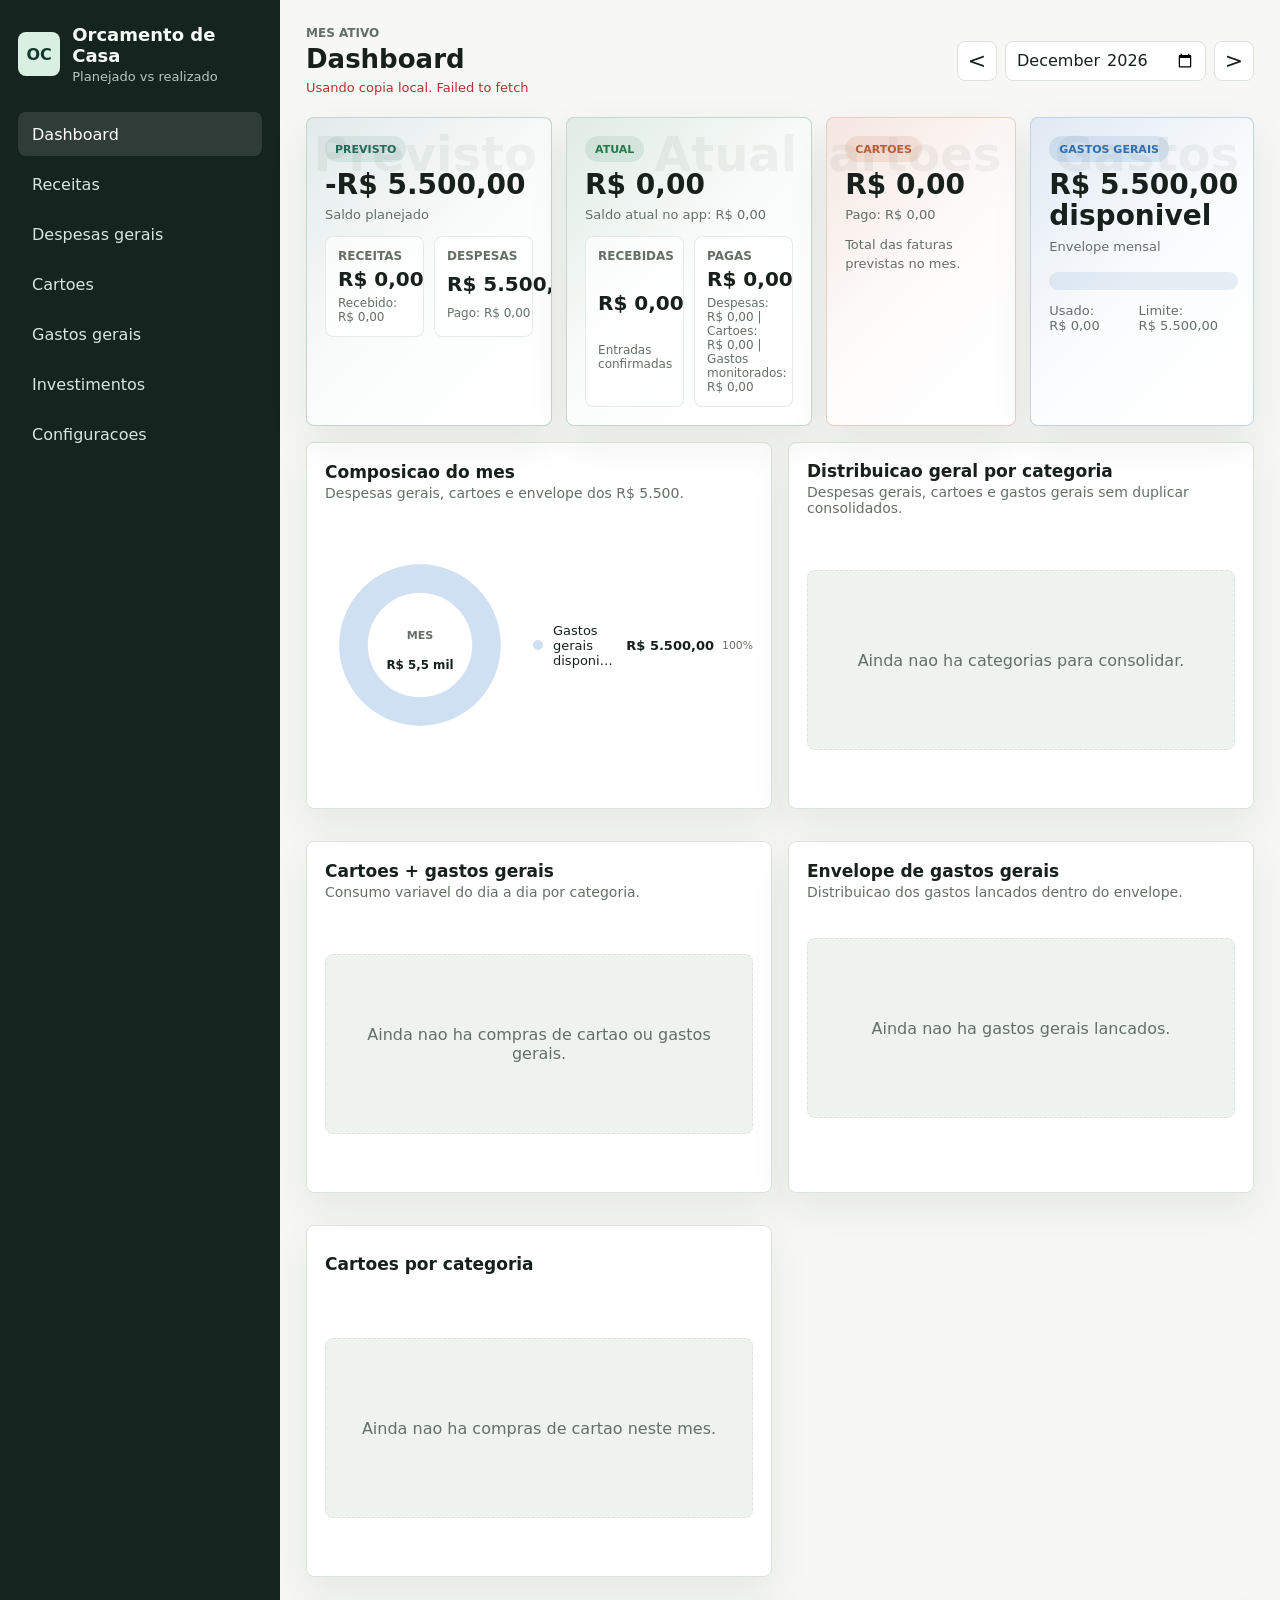
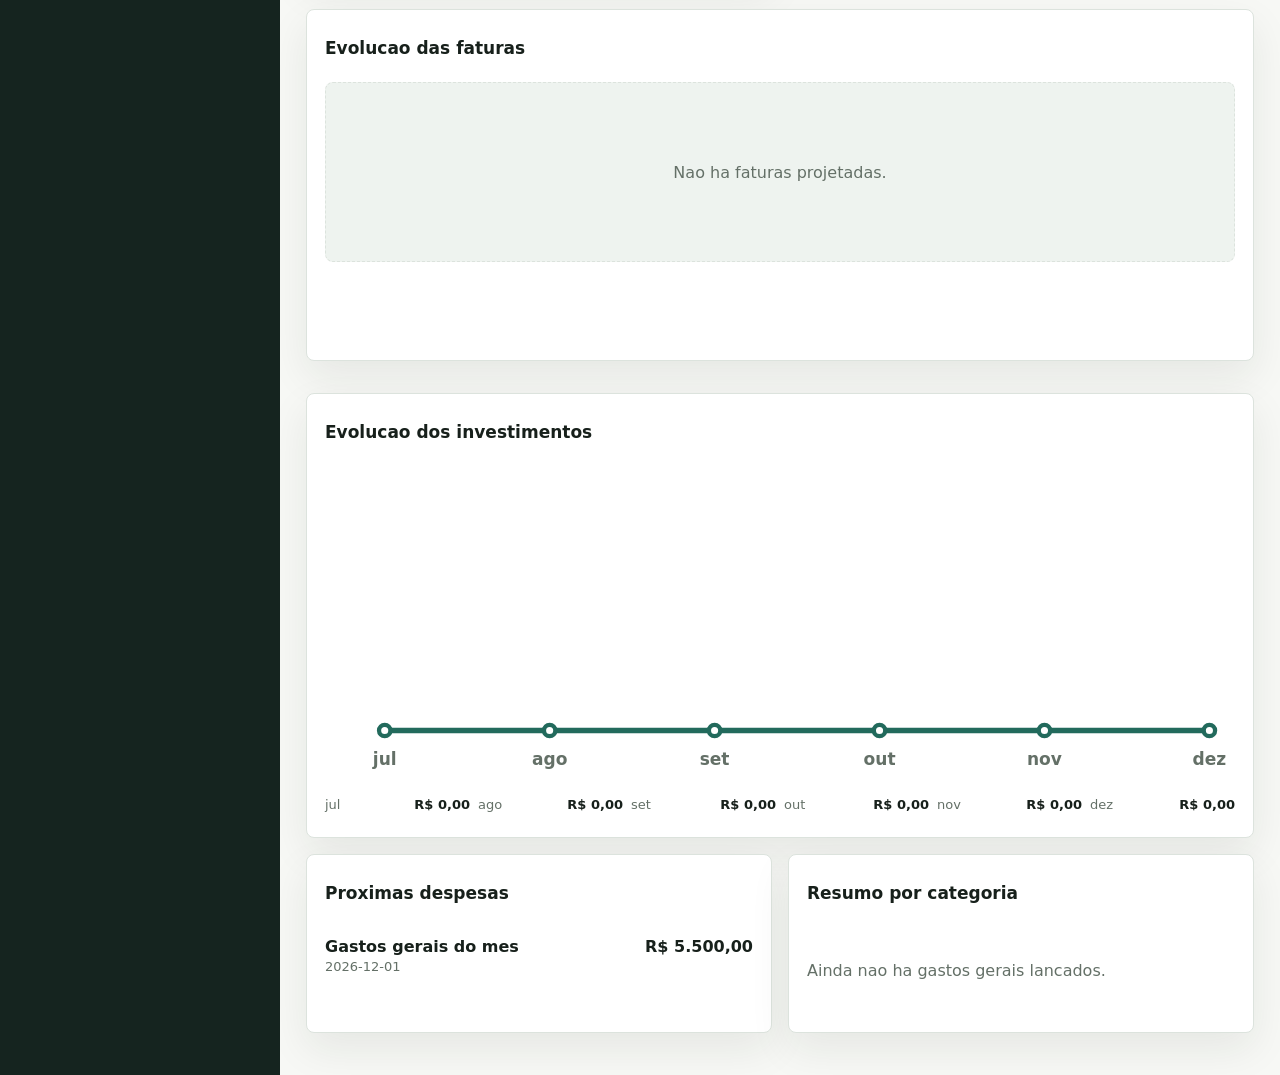
==== index.html @ d738f625 "Atualizar cache do dashboard com drilldown" ====
<!doctype html>
<html lang="pt-BR">
  <head>
    <meta charset="utf-8" />
    <meta name="viewport" content="width=device-width, initial-scale=1" />
    <title>Orcamento de Casa</title>
    <link rel="stylesheet" href="styles.css" />
  </head>
  <body>
    <aside class="sidebar">
      <div class="brand">
        <div class="brand-mark">OC</div>
        <div>
          <h1>Orcamento de Casa</h1>
          <p>Planejado vs realizado</p>
        </div>
      </div>

      <nav class="nav" aria-label="Navegacao principal">
        <button class="nav-item active" data-view="dashboard">Dashboard</button>
        <button class="nav-item" data-view="receitas">Receitas</button>
        <button class="nav-item" data-view="despesas">Despesas gerais</button>
        <button class="nav-item" data-view="cartoes">Cartoes</button>
        <button class="nav-item" data-view="gastos">Gastos gerais</button>
        <button class="nav-item" data-view="investimentos">Investimentos</button>
        <button class="nav-item" data-view="config">Configuracoes</button>
      </nav>
    </aside>

    <main class="app-shell">
      <header class="topbar">
        <div>
          <p class="eyebrow">Mes ativo</p>
          <h2 id="pageTitle">Dashboard</h2>
          <p class="sync-status" id="syncStatus">Sincronizando com Google Sheets</p>
        </div>
        <div class="month-picker">
          <button class="icon-button" id="prevMonth" aria-label="Mes anterior">&lt;</button>
          <input id="monthInput" type="month" />
          <button class="icon-button" id="nextMonth" aria-label="Proximo mes">&gt;</button>
        </div>
      </header>

      <section class="view active" id="dashboardView" aria-labelledby="pageTitle">
        <section class="dashboard-overview">
          <article class="overview-group planned" data-label="Previsto">
            <div class="overview-heading">
              <span class="overview-pill">Previsto</span>
              <strong id="metricSaldoPrevisto">R$ 0,00</strong>
              <small>Saldo planejado</small>
            </div>
            <div class="mini-metrics">
              <div class="mini-metric">
                <span>Receitas</span>
                <strong id="metricReceitasPrevistas">R$ 0,00</strong>
                <small id="metricReceitasRecebidas">Recebido: R$ 0,00</small>
              </div>
              <div class="mini-metric">
                <span>Despesas</span>
                <strong id="metricDespesasPrevistas">R$ 0,00</strong>
                <small id="metricDespesasPagas">Pago: R$ 0,00</small>
              </div>
            </div>
          </article>

          <article class="overview-group current" data-label="Atual">
            <div class="overview-heading">
              <span class="overview-pill">Atual</span>
              <strong id="metricSaldoAtualApp">R$ 0,00</strong>
              <small id="metricSaldoReal">Saldo atual no app</small>
            </div>
            <div class="mini-metrics">
              <div class="mini-metric">
                <span>Recebidas</span>
                <strong id="metricReceitasAtuais">R$ 0,00</strong>
                <small>Entradas confirmadas</small>
              </div>
              <div class="mini-metric">
                <span>Pagas</span>
                <strong id="metricDespesasAtuais">R$ 0,00</strong>
                <small id="metricDespesasAtuaisDetalhe">Pagas: R$ 0,00</small>
              </div>
            </div>
          </article>

          <article class="overview-group cards" data-label="Cartoes">
            <div class="overview-heading">
              <span class="overview-pill">Cartoes</span>
              <strong id="metricCartoesPrevistos">R$ 0,00</strong>
              <small id="metricCartoesPagos">Pago: R$ 0,00</small>
            </div>
            <p class="overview-note">Total das faturas previstas no mes.</p>
          </article>

          <article class="overview-group spending" data-label="Gastos">
            <div class="overview-heading">
              <span class="overview-pill">Gastos gerais</span>
              <strong id="gastosDisponivel">R$ 0,00 disponivel</strong>
              <small>Envelope mensal</small>
            </div>
            <div class="thermometer">
              <div class="progress-track">
                <div class="progress-fill" id="gastosProgress"></div>
              </div>
              <div class="progress-labels">
                <span id="gastosUsado">Usado: R$ 0,00</span>
                <span id="gastosLimite">Limite: R$ 5.500,00</span>
              </div>
            </div>
          </article>
        </section>

        <section class="dashboard-visual-grid">
          <article class="panel">
            <div class="panel-heading">
              <div>
                <h3>Composicao do mes</h3>
                <p>Despesas gerais, cartoes e envelope dos R$ 5.500.</p>
              </div>
            </div>
            <div class="chart-layout" id="monthlyCompositionChart"></div>
          </article>

          <article class="panel">
            <div class="panel-heading">
              <div>
                <h3>Distribuicao geral por categoria</h3>
                <p>Despesas gerais, cartoes e gastos gerais sem duplicar consolidados.</p>
              </div>
            </div>
            <div class="chart-layout" id="allCategoriesChart"></div>
          </article>

          <article class="panel">
            <div class="panel-heading">
              <div>
                <h3>Cartoes + gastos gerais</h3>
                <p>Consumo variavel do dia a dia por categoria.</p>
              </div>
            </div>
            <div class="chart-layout" id="cardAndGeneralSpendingChart"></div>
          </article>

          <article class="panel">
            <div class="panel-heading">
              <div>
                <h3>Envelope de gastos gerais</h3>
                <p>Distribuicao dos gastos lancados dentro do envelope.</p>
              </div>
            </div>
            <div class="chart-layout compact-chart" id="generalSpendingChart"></div>
          </article>

          <article class="panel">
            <div class="panel-heading">
              <h3>Cartoes por categoria</h3>
            </div>
            <div class="chart-layout" id="cardCategoriesChart"></div>
          </article>

          <article class="panel full-span">
            <div class="panel-heading">
              <h3>Evolucao das faturas</h3>
            </div>
            <div class="wide-chart" id="cardEvolutionChart"></div>
          </article>

          <article class="panel full-span">
            <div class="panel-heading">
              <h3>Evolucao dos investimentos</h3>
            </div>
            <div class="wide-chart" id="investmentEvolutionChart"></div>
          </article>
        </section>

        <section class="dashboard-columns">
          <article class="panel">
            <div class="panel-heading">
              <h3>Proximas despesas</h3>
            </div>
            <div class="list" id="upcomingList"></div>
          </article>
          <article class="panel">
            <div class="panel-heading">
              <h3>Resumo por categoria</h3>
            </div>
            <div class="list" id="categoryList"></div>
          </article>
        </section>
      </section>

      <section class="view" id="receitasView">
        <div class="panel">
          <div class="panel-heading">
            <h3>Receitas do mes</h3>
            <button class="primary-button" data-open-form="receita">Adicionar receita</button>
          </div>
          <div class="table-wrap">
            <table>
              <thead>
                <tr>
                  <th>Descricao</th>
                  <th>Previsto</th>
                  <th>Recebido</th>
                  <th>Data</th>
                  <th>Status</th>
                  <th>Recorrencia</th>
                  <th></th>
                </tr>
              </thead>
              <tbody id="receitasTable"></tbody>
            </table>
          </div>
        </div>
      </section>

      <section class="view" id="despesasView">
        <div class="panel">
          <div class="panel-heading">
            <h3>Despesas gerais</h3>
            <button class="primary-button" data-open-form="despesa">Adicionar despesa</button>
          </div>
          <div class="table-wrap">
            <table>
              <thead>
                <tr>
                  <th>Descricao</th>
                  <th>Categoria</th>
                  <th>Previsto</th>
                  <th>Pago</th>
                  <th>Vencimento</th>
                  <th>Status</th>
                  <th>Recorrencia</th>
                  <th></th>
                </tr>
              </thead>
              <tbody id="despesasTable"></tbody>
            </table>
          </div>
        </div>
      </section>

      <section class="view" id="cartoesView">
        <div class="section-grid">
          <article class="panel">
            <div class="panel-heading">
              <h3>Cartoes e fatura do mes</h3>
              <button class="primary-button" data-open-form="cartao">Adicionar cartao</button>
            </div>
            <div class="table-wrap compact">
              <table>
                <thead>
                  <tr>
                    <th>Cartao</th>
                    <th>Fechamento</th>
                    <th>Vencimento</th>
                    <th>Previsto</th>
                    <th>Pago</th>
                    <th>Status</th>
                    <th></th>
                  </tr>
                </thead>
                <tbody id="faturasTable"></tbody>
              </table>
            </div>
          </article>

          <article class="panel">
            <div class="panel-heading">
              <h3>Compras e parcelas</h3>
              <button class="primary-button" data-open-form="compra">Adicionar compra</button>
            </div>
            <div class="table-wrap compact">
              <table>
                <thead>
                  <tr>
                    <th>Descricao</th>
                    <th>Valor no mes</th>
                    <th>Parcela</th>
                    <th>Total compra</th>
                    <th>1a fatura</th>
                    <th></th>
                  </tr>
                </thead>
                <tbody id="comprasTable"></tbody>
              </table>
            </div>
          </article>

          <article class="panel full-span">
            <div class="panel-heading">
              <h3>Proximas faturas do cartao</h3>
            </div>
            <div class="table-wrap">
              <table>
                <thead>
                  <tr>
                    <th>Mes</th>
                    <th>Fechamento</th>
                    <th>Vencimento</th>
                    <th>Previsto</th>
                    <th>Itens</th>
                  </tr>
                </thead>
                <tbody id="faturasFuturasTable"></tbody>
              </table>
            </div>
          </article>
        </div>
      </section>

      <section class="view" id="gastosView">
        <div class="quick-layout">
          <form class="panel quick-form" id="gastoRapidoForm">
            <div class="panel-heading">
              <h3>Lancamento rapido</h3>
            </div>
            <label>
              Data
              <input type="date" name="data" required />
            </label>
            <label>
              Descricao
              <input type="text" name="descricao" placeholder="Opcional: se vazio, usa a categoria" />
            </label>
            <label>
              Categoria
              <select name="categoria" required></select>
            </label>
            <label>
              Valor
              <input type="number" name="valor" min="0" step="0.01" required />
            </label>
            <label>
              Forma de pagamento
              <select name="formaPagamento">
                <option>Pix</option>
                <option>Debito</option>
                <option>Credito</option>
                <option>Dinheiro</option>
              </select>
            </label>
            <button class="primary-button" type="submit">Registrar gasto</button>
          </form>

          <article class="panel">
            <div class="panel-heading">
              <h3>Gastos do mes</h3>
              <button class="secondary-button" data-open-form="gasto">Adicionar completo</button>
            </div>
            <div class="table-wrap">
              <table>
                <thead>
                  <tr>
                    <th>Data</th>
                    <th>Descricao</th>
                    <th>Categoria</th>
                    <th>Valor</th>
                    <th>Forma</th>
                    <th></th>
                  </tr>
                </thead>
                <tbody id="gastosTable"></tbody>
              </table>
            </div>
          </article>
        </div>
      </section>

      <section class="view" id="investimentosView">
        <div class="summary-grid compact-summary">
          <article class="metric accent">
            <span>Saldo poupado</span>
            <strong id="investimentoSaldo">R$ 0,00</strong>
            <small>Total acumulado em investimentos</small>
          </article>
          <article class="metric">
            <span>Entradas no mes</span>
            <strong id="investimentoEntradas">R$ 0,00</strong>
            <small>Aportes e devolucoes</small>
          </article>
          <article class="metric">
            <span>Saidas no mes</span>
            <strong id="investimentoSaidas">R$ 0,00</strong>
            <small>Retiradas temporarias</small>
          </article>
          <article class="metric">
            <span>Movimento do mes</span>
            <strong id="investimentoMovimentoMes">R$ 0,00</strong>
            <small>Entradas menos saidas</small>
          </article>
        </div>

        <div class="panel">
          <div class="panel-heading">
            <h3>Movimentacoes</h3>
            <button class="primary-button" data-open-form="investimento">Adicionar movimento</button>
          </div>
          <div class="table-wrap">
            <table>
              <thead>
                <tr>
                  <th>Data</th>
                  <th>Descricao</th>
                  <th>Tipo</th>
                  <th>Valor</th>
                  <th>Conta</th>
                  <th>Origem/destino</th>
                  <th></th>
                </tr>
              </thead>
              <tbody id="investimentosTable"></tbody>
            </table>
          </div>
        </div>
      </section>

      <section class="view" id="configView">
        <div class="section-grid">
          <form class="panel" id="configForm">
            <div class="panel-heading">
              <h3>Configuracoes do mes</h3>
            </div>
            <label>
              Limite dos gastos gerais
              <input type="number" name="limiteGastosGerais" min="0" step="0.01" />
            </label>
            <label>
              ID da planilha Google
              <input type="text" name="googleSheetId" placeholder="Sera usado na integracao" />
            </label>
            <label>
              URL do Apps Script
              <input type="url" name="appsScriptUrl" placeholder="Endpoint futuro do web app" />
            </label>
            <button class="primary-button" type="submit">Salvar configuracoes</button>
          </form>

          <article class="panel">
            <div class="panel-heading">
              <h3>Estrutura Google Sheets</h3>
            </div>
            <div class="sheet-schema">
              <p><strong>Abas previstas:</strong> configuracoes, meses, receitas, despesas, cartoes, faturas_cartao, compras_cartao, gastos_gerais, investimentos, categorias.</p>
              <p>A planilha Google e o banco principal. O navegador mantem uma copia local para continuar mostrando os dados se a conexao falhar.</p>
            </div>
          </article>
        </div>
      </section>
    </main>

    <dialog id="entryDialog">
      <form method="dialog" class="dialog-card" id="entryForm">
        <div class="dialog-heading">
          <h3 id="dialogTitle">Novo lancamento</h3>
          <button class="icon-button" value="cancel" aria-label="Fechar">x</button>
        </div>
        <div class="form-grid" id="dialogFields"></div>
        <div class="dialog-actions">
          <button class="secondary-button" value="cancel">Cancelar</button>
          <button class="primary-button" id="saveEntryButton" value="default">Salvar</button>
        </div>
      </form>
    </dialog>

    <dialog id="drilldownDialog">
      <form method="dialog" class="dialog-card drilldown-card">
        <div class="dialog-heading">
          <h3 id="drilldownTitle">Detalhe da categoria</h3>
          <button class="icon-button" value="cancel" aria-label="Fechar">x</button>
        </div>
        <div class="chart-layout drilldown-chart" id="drilldownChart"></div>
        <div class="dialog-actions">
          <button class="secondary-button" value="cancel">Fechar</button>
        </div>
      </form>
    </dialog>

  <script src="app.js?v=20260609-dashboard-drilldown3"></script>
</body>
</html>
---- styles.css ----
:root {
  --bg: #f7f8f5;
  --surface: #ffffff;
  --surface-2: #eef3ef;
  --text: #17201b;
  --muted: #647067;
  --line: #dce3dd;
  --primary: #226a5c;
  --primary-2: #194d44;
  --accent: #bc5d35;
  --danger: #b92f2f;
  --warning: #b98218;
  --ok: #27784d;
  --shadow: 0 16px 40px rgba(23, 32, 27, 0.08);
  font-family: Inter, ui-sans-serif, system-ui, -apple-system, BlinkMacSystemFont, "Segoe UI", sans-serif;
}

* {
  box-sizing: border-box;
}

body {
  min-height: 100vh;
  margin: 0;
  color: var(--text);
  background: var(--bg);
  display: grid;
  grid-template-columns: 280px minmax(0, 1fr);
}

button,
input,
select,
textarea {
  font: inherit;
}

button {
  cursor: pointer;
}

.sidebar {
  min-height: 100vh;
  padding: 24px 18px;
  background: #15241f;
  color: #f6faf7;
  position: sticky;
  top: 0;
}

.brand {
  display: flex;
  align-items: center;
  gap: 12px;
  margin-bottom: 28px;
}

.brand-mark {
  display: grid;
  place-items: center;
  width: 44px;
  height: 44px;
  border-radius: 8px;
  background: #d8efe1;
  color: #15392f;
  font-weight: 800;
}

.brand h1,
.brand p {
  margin: 0;
}

.brand h1 {
  font-size: 18px;
}

.brand p {
  color: #b7c7bf;
  font-size: 13px;
  margin-top: 3px;
}

.nav {
  display: grid;
  gap: 6px;
}

.nav-item {
  width: 100%;
  min-height: 44px;
  border: 0;
  border-radius: 8px;
  padding: 0 14px;
  text-align: left;
  color: #d9e5df;
  background: transparent;
}

.nav-item:hover,
.nav-item.active {
  color: #ffffff;
  background: rgba(255, 255, 255, 0.11);
}

.app-shell {
  min-width: 0;
  padding: 26px;
}

.topbar {
  display: flex;
  align-items: center;
  justify-content: space-between;
  gap: 18px;
  margin-bottom: 22px;
}

.eyebrow {
  margin: 0 0 4px;
  text-transform: uppercase;
  letter-spacing: 0;
  color: var(--muted);
  font-size: 12px;
  font-weight: 700;
}

.topbar h2 {
  margin: 0;
  font-size: 26px;
}

.sync-status {
  margin: 6px 0 0;
  color: var(--muted);
  font-size: 13px;
}

.sync-status.ok {
  color: var(--ok);
}

.sync-status.error {
  color: var(--danger);
}

.month-picker {
  display: flex;
  align-items: center;
  gap: 8px;
}

.month-picker input {
  min-height: 40px;
  border: 1px solid var(--line);
  border-radius: 8px;
  padding: 0 10px;
  background: var(--surface);
}

.icon-button {
  display: inline-grid;
  place-items: center;
  min-width: 40px;
  height: 40px;
  border: 1px solid var(--line);
  border-radius: 8px;
  color: var(--text);
  background: var(--surface);
  font-size: 22px;
}

.view {
  display: none;
}

.view.active {
  display: block;
}

.summary-grid {
  display: grid;
  grid-template-columns: repeat(4, minmax(0, 1fr));
  gap: 14px;
  margin-bottom: 16px;
}

.dashboard-kpis {
  grid-template-columns: repeat(auto-fit, minmax(210px, 1fr));
}

.dashboard-overview {
  display: grid;
  grid-template-columns: 1.1fr 1.1fr 0.85fr 1fr;
  gap: 14px;
  margin-bottom: 16px;
}

.overview-group {
  position: relative;
  overflow: hidden;
  display: grid;
  align-content: start;
  gap: 14px;
  min-height: 190px;
  padding: 18px;
  border: 1px solid rgba(220, 227, 221, 0.9);
  border-radius: 8px;
  background: var(--surface);
  box-shadow: var(--shadow);
}

.overview-group::before {
  content: "";
  position: absolute;
  inset: 0;
  pointer-events: none;
  opacity: 0.95;
}

.overview-group::after {
  content: attr(data-label);
  position: absolute;
  right: 14px;
  top: 12px;
  color: rgba(23, 32, 27, 0.05);
  font-size: 48px;
  font-weight: 900;
  line-height: 1;
  pointer-events: none;
}

.overview-group > * {
  position: relative;
  z-index: 1;
}

.overview-group.planned {
  --group-color: #226a5c;
  --group-soft: rgba(34, 106, 92, 0.1);
  border-color: rgba(34, 106, 92, 0.28);
}

.overview-group.planned::before {
  background: linear-gradient(135deg, rgba(34, 106, 92, 0.14), rgba(34, 106, 92, 0.02) 52%, transparent);
}

.overview-group.current {
  --group-color: #27784d;
  --group-soft: rgba(39, 120, 77, 0.11);
  border-color: rgba(39, 120, 77, 0.28);
}

.overview-group.current::before {
  background: linear-gradient(135deg, rgba(39, 120, 77, 0.15), rgba(39, 120, 77, 0.02) 52%, transparent);
}

.overview-group.cards {
  --group-color: #bc5d35;
  --group-soft: rgba(188, 93, 53, 0.12);
  border-color: rgba(188, 93, 53, 0.3);
}

.overview-group.cards::before {
  background: linear-gradient(135deg, rgba(188, 93, 53, 0.16), rgba(188, 93, 53, 0.02) 52%, transparent);
}

.overview-group.spending {
  --group-color: #2f6fb0;
  --group-soft: rgba(47, 111, 176, 0.12);
  border-color: rgba(47, 111, 176, 0.3);
}

.overview-group.spending::before {
  background: linear-gradient(135deg, rgba(47, 111, 176, 0.16), rgba(47, 111, 176, 0.02) 52%, transparent);
}

.overview-heading {
  display: grid;
  gap: 7px;
}

.overview-heading small,
.overview-note {
  color: var(--muted);
}

.overview-pill {
  display: inline-flex;
  align-items: center;
  width: fit-content;
  min-height: 26px;
  border-radius: 999px;
  padding: 0 10px;
  color: var(--group-color);
  background: var(--group-soft);
  font-size: 11px;
  font-weight: 800;
  text-transform: uppercase;
}

.overview-heading strong {
  color: var(--text);
  font-size: 28px;
  line-height: 1.12;
  letter-spacing: 0;
}

.overview-heading small,
.overview-note {
  font-size: 13px;
}

.overview-note {
  margin: 0;
  line-height: 1.45;
}

.mini-metrics {
  display: grid;
  grid-template-columns: repeat(2, minmax(0, 1fr));
  gap: 10px;
}

.mini-metric {
  display: grid;
  gap: 5px;
  min-height: 96px;
  padding: 12px;
  border: 1px solid rgba(220, 227, 221, 0.7);
  border-radius: 8px;
  background: rgba(255, 255, 255, 0.68);
  box-shadow: inset 0 1px 0 rgba(255, 255, 255, 0.9);
}

.mini-metric span,
.mini-metric small {
  color: var(--muted);
}

.mini-metric span {
  font-size: 12px;
  font-weight: 800;
  text-transform: uppercase;
}

.mini-metric strong {
  font-size: 20px;
  line-height: 1.15;
}

.mini-metric small {
  font-size: 12px;
}

.thermometer {
  display: grid;
  gap: 4px;
  margin-top: 4px;
}

.overview-group.spending .progress-track {
  height: 18px;
  background: rgba(47, 111, 176, 0.11);
}

.overview-group.spending .progress-fill {
  background: var(--group-color);
}

.metric,
.panel {
  background: var(--surface);
  border: 1px solid var(--line);
  border-radius: 8px;
  box-shadow: var(--shadow);
}

.metric {
  padding: 18px;
  display: grid;
  gap: 8px;
}

.metric span,
.metric small {
  color: var(--muted);
}

.metric strong {
  font-size: 24px;
}

.metric.accent {
  border-color: rgba(188, 93, 53, 0.35);
}

.panel {
  padding: 18px;
  margin-bottom: 16px;
}

.panel-heading {
  min-height: 40px;
  display: flex;
  align-items: center;
  justify-content: space-between;
  gap: 14px;
  margin-bottom: 14px;
}

.panel-heading h3,
.panel-heading p {
  margin: 0;
}

.panel-heading h3 {
  font-size: 17px;
}

.panel-heading p {
  color: var(--muted);
  font-size: 14px;
  margin-top: 3px;
}

.dashboard-columns,
.section-grid {
  display: grid;
  grid-template-columns: repeat(2, minmax(0, 1fr));
  gap: 16px;
}

.dashboard-visual-grid {
  display: grid;
  grid-template-columns: repeat(2, minmax(0, 1fr));
  gap: 16px;
}

.quick-layout {
  display: grid;
  grid-template-columns: 340px minmax(0, 1fr);
  gap: 16px;
}

.quick-form {
  align-self: start;
}

.full-span {
  grid-column: 1 / -1;
}

label {
  display: grid;
  gap: 7px;
  color: var(--muted);
  font-size: 13px;
  font-weight: 700;
  margin-bottom: 12px;
}

input,
select,
textarea {
  width: 100%;
  min-height: 40px;
  border: 1px solid var(--line);
  border-radius: 8px;
  padding: 0 10px;
  color: var(--text);
  background: #ffffff;
}

textarea {
  min-height: 88px;
  padding: 10px;
  resize: vertical;
}

.primary-button,
.secondary-button,
.small-button,
.danger-button {
  min-height: 38px;
  border-radius: 8px;
  border: 1px solid transparent;
  padding: 0 13px;
  font-weight: 700;
  white-space: nowrap;
}

.primary-button {
  color: #ffffff;
  background: var(--primary);
}

.primary-button:hover {
  background: var(--primary-2);
}

.secondary-button,
.small-button {
  color: var(--text);
  background: var(--surface-2);
  border-color: var(--line);
}

.danger-button {
  color: #ffffff;
  background: var(--danger);
}

.small-button,
.danger-button {
  min-height: 32px;
  padding: 0 10px;
  font-size: 13px;
}

.link-button {
  border: 0;
  border-radius: 8px;
  padding: 8px 10px;
  color: var(--primary);
  background: transparent;
  font-weight: 800;
  text-align: left;
}

.link-button:hover,
.link-button.active {
  color: #ffffff;
  background: var(--primary);
}

.table-wrap {
  overflow: auto;
}

.table-wrap.compact {
  max-height: 520px;
}

table {
  width: 100%;
  min-width: 820px;
  border-collapse: collapse;
}

th,
td {
  border-bottom: 1px solid var(--line);
  padding: 11px 10px;
  text-align: left;
  vertical-align: middle;
}

th {
  color: var(--muted);
  font-size: 12px;
  text-transform: uppercase;
  letter-spacing: 0;
}

td {
  font-size: 14px;
}

.row-actions {
  display: flex;
  justify-content: flex-end;
  gap: 6px;
}

.status {
  display: inline-flex;
  align-items: center;
  min-height: 26px;
  border-radius: 999px;
  padding: 0 9px;
  font-size: 12px;
  font-weight: 800;
  background: var(--surface-2);
}

.status.pago,
.status.recebido {
  color: var(--ok);
  background: #e3f3e9;
}

.status.parcial {
  color: var(--warning);
  background: #fff2d7;
}

.status.atrasado {
  color: var(--danger);
  background: #fce4e4;
}

.progress-track {
  width: 100%;
  height: 14px;
  border-radius: 999px;
  overflow: hidden;
  background: var(--surface-2);
}

.progress-fill {
  width: 0%;
  height: 100%;
  border-radius: inherit;
  background: var(--primary);
  transition: width 180ms ease;
}

.progress-fill.warning {
  background: var(--warning);
}

.progress-fill.danger {
  background: var(--danger);
}

.progress-labels {
  display: flex;
  justify-content: space-between;
  gap: 12px;
  margin-top: 9px;
  color: var(--muted);
  font-size: 13px;
}

.chart-layout {
  display: grid;
  align-items: center;
  min-height: 260px;
}

.chart-layout.compact-chart {
  min-height: 220px;
  margin-top: 18px;
}

.wide-chart {
  min-height: 260px;
}

.donut-chart {
  display: grid;
  grid-template-columns: minmax(130px, 190px) minmax(0, 1fr);
  align-items: center;
  gap: 18px;
  width: 100%;
  max-width: 680px;
  margin: 0 auto;
}

.donut-chart svg {
  width: 100%;
  max-width: 190px;
  aspect-ratio: 1;
  justify-self: center;
}

.donut-segment {
  stroke-linecap: butt;
}

.donut-segment.drillable,
.chart-legend-row.drillable {
  cursor: pointer;
}

.donut-segment.drillable {
  pointer-events: stroke;
}

.donut-segment.drillable:hover {
  opacity: 0.82;
}

.chart-legend-row.drillable {
  border-radius: 8px;
  padding: 4px 6px;
  margin: -4px -6px;
}

.chart-legend-row.drillable:hover,
.chart-legend-row.drillable:focus {
  background: var(--surface-2);
  outline: 0;
}

.donut-total-label {
  fill: var(--muted);
  font-size: 7px;
  font-weight: 800;
  text-transform: uppercase;
}

.donut-total-value {
  fill: var(--text);
  font-size: 7.5px;
  font-weight: 800;
}

.chart-legend {
  display: grid;
  gap: 8px;
  min-width: 0;
}

.chart-legend-row {
  display: grid;
  grid-template-columns: 12px minmax(0, 1fr) auto auto;
  align-items: center;
  gap: 8px;
  min-height: 30px;
  color: var(--muted);
  font-size: 13px;
}

.chart-legend-row span:nth-child(2) {
  color: var(--text);
  overflow: hidden;
  text-overflow: ellipsis;
  white-space: normal;
}

.chart-legend-row strong {
  color: var(--text);
  font-size: 13px;
}

.chart-legend-row small {
  color: var(--muted);
}

.legend-dot {
  display: block;
  width: 10px;
  height: 10px;
  border-radius: 999px;
}

.bar-chart {
  display: grid;
  gap: 12px;
}

.bar-row {
  display: grid;
  grid-template-columns: 110px minmax(0, 1fr) 110px;
  align-items: center;
  gap: 12px;
  color: var(--muted);
  font-size: 13px;
}

.bar-row span {
  color: var(--text);
  font-weight: 700;
}

.bar-row strong {
  text-align: right;
  color: var(--text);
}

.bar-track {
  height: 18px;
  overflow: hidden;
  border-radius: 999px;
  background: var(--surface-2);
}

.bar-fill {
  height: 100%;
  border-radius: inherit;
}

.line-chart {
  display: grid;
  gap: 10px;
}

.line-chart svg {
  width: 100%;
  min-height: 220px;
}

.axis-line {
  stroke: var(--line);
  stroke-width: 1;
}

.axis-label {
  fill: var(--muted);
  font-size: 12px;
  font-weight: 700;
}

.line-area {
  fill: rgba(34, 106, 92, 0.13);
}

.line-path {
  fill: none;
  stroke: var(--primary);
  stroke-width: 4;
  stroke-linecap: round;
  stroke-linejoin: round;
}

.line-dot {
  fill: #ffffff;
  stroke: var(--primary);
  stroke-width: 3;
}

.compact-legend {
  grid-template-columns: repeat(auto-fit, minmax(120px, 1fr));
}

.compact-legend .chart-legend-row {
  grid-template-columns: minmax(0, 1fr) auto;
}

.chart-empty {
  display: grid;
  place-items: center;
  min-height: 180px;
  border: 1px dashed var(--line);
  border-radius: 8px;
  color: var(--muted);
  text-align: center;
  padding: 20px;
  background: var(--surface-2);
}

.list {
  display: grid;
  gap: 8px;
}

.list-item {
  display: flex;
  justify-content: space-between;
  gap: 12px;
  padding: 10px 0;
  border-bottom: 1px solid var(--line);
}

.list-item:last-child {
  border-bottom: 0;
}

.list-item span {
  color: var(--muted);
  font-size: 13px;
}

.sheet-schema {
  color: var(--muted);
  line-height: 1.5;
}

dialog {
  width: min(720px, calc(100vw - 28px));
  border: 0;
  border-radius: 8px;
  padding: 0;
  box-shadow: 0 24px 80px rgba(0, 0, 0, 0.22);
}

dialog::backdrop {
  background: rgba(10, 18, 15, 0.5);
}

.dialog-card {
  padding: 18px;
}

.drilldown-card {
  width: min(820px, calc(100vw - 28px));
}

.drilldown-chart {
  min-height: 300px;
}

.dialog-heading,
.dialog-actions {
  display: flex;
  align-items: center;
  justify-content: space-between;
  gap: 12px;
}

.dialog-heading {
  margin-bottom: 14px;
}

.dialog-heading h3 {
  margin: 0;
}

.dialog-actions {
  justify-content: flex-end;
  margin-top: 6px;
}

.form-grid {
  display: grid;
  grid-template-columns: repeat(2, minmax(0, 1fr));
  gap: 4px 14px;
}

.form-note {
  grid-column: 1 / -1;
  padding: 12px;
  border: 1px solid var(--line);
  border-radius: 8px;
  background: var(--surface-2);
  font-size: 13px;
}

.form-note ul {
  margin: 8px 0 0;
  padding-left: 18px;
  color: var(--muted);
}

.empty {
  color: var(--muted);
  padding: 18px 0;
}

@media (max-width: 1000px) {
  body {
    grid-template-columns: 1fr;
  }

  .sidebar {
    min-height: auto;
    position: static;
  }

  .nav {
    grid-template-columns: repeat(3, minmax(0, 1fr));
  }

  .summary-grid,
  .dashboard-columns,
  .section-grid,
  .dashboard-visual-grid,
  .dashboard-overview,
  .quick-layout {
    grid-template-columns: 1fr;
  }

  .donut-chart {
    grid-template-columns: 1fr;
    max-width: 420px;
  }

  .donut-chart svg {
    max-width: 240px;
  }
}

@media (max-width: 640px) {
  .app-shell {
    padding: 18px 12px;
  }

  .topbar,
  .panel-heading {
    align-items: stretch;
    flex-direction: column;
  }

  .month-picker {
    width: 100%;
  }

  .month-picker input {
    flex: 1;
  }

  .nav {
    grid-template-columns: 1fr 1fr;
  }

  .summary-grid,
  .form-grid {
    grid-template-columns: 1fr;
  }

  .overview-heading strong {
    font-size: 24px;
  }

  .mini-metrics {
    grid-template-columns: 1fr;
  }

  .bar-row {
    grid-template-columns: 1fr;
    gap: 6px;
  }

  .bar-row strong {
    text-align: left;
  }

  .chart-legend-row {
    grid-template-columns: 12px minmax(0, 1fr) auto;
  }

  .chart-legend-row small {
    display: none;
  }
}
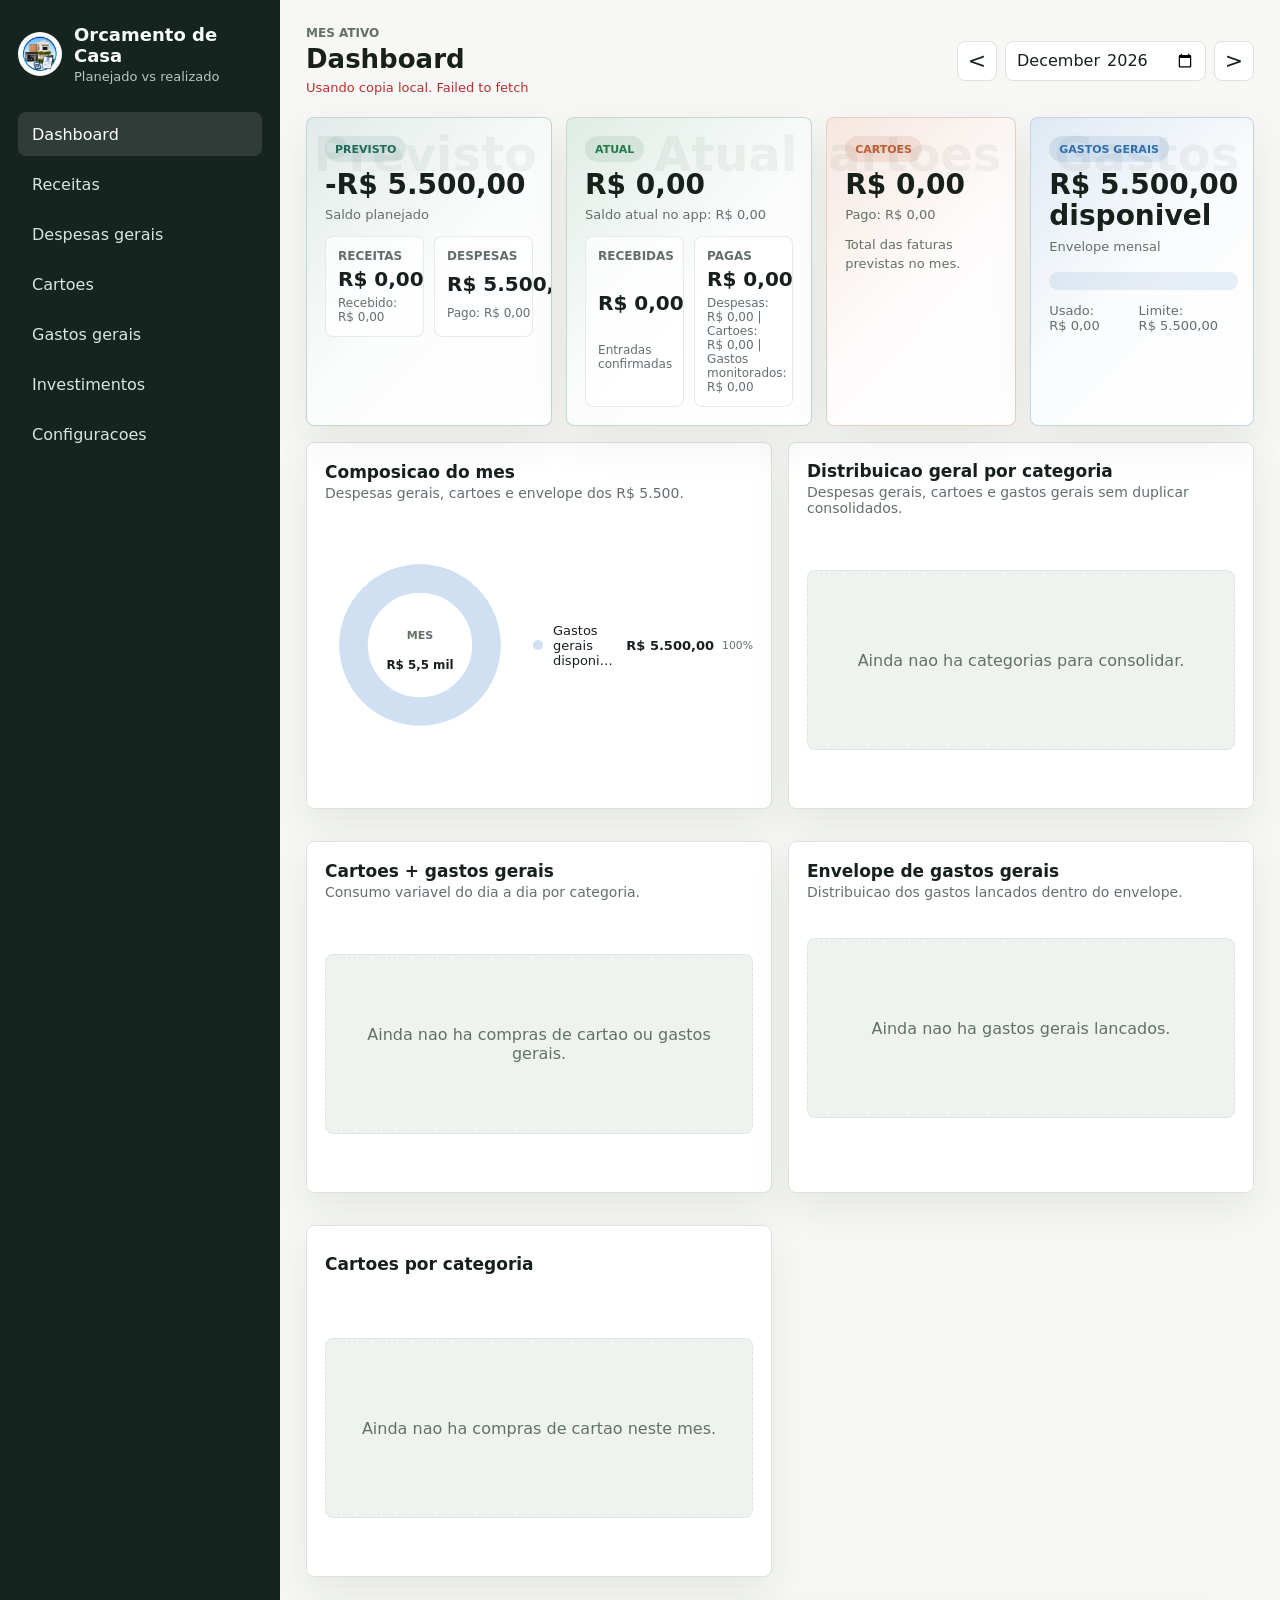
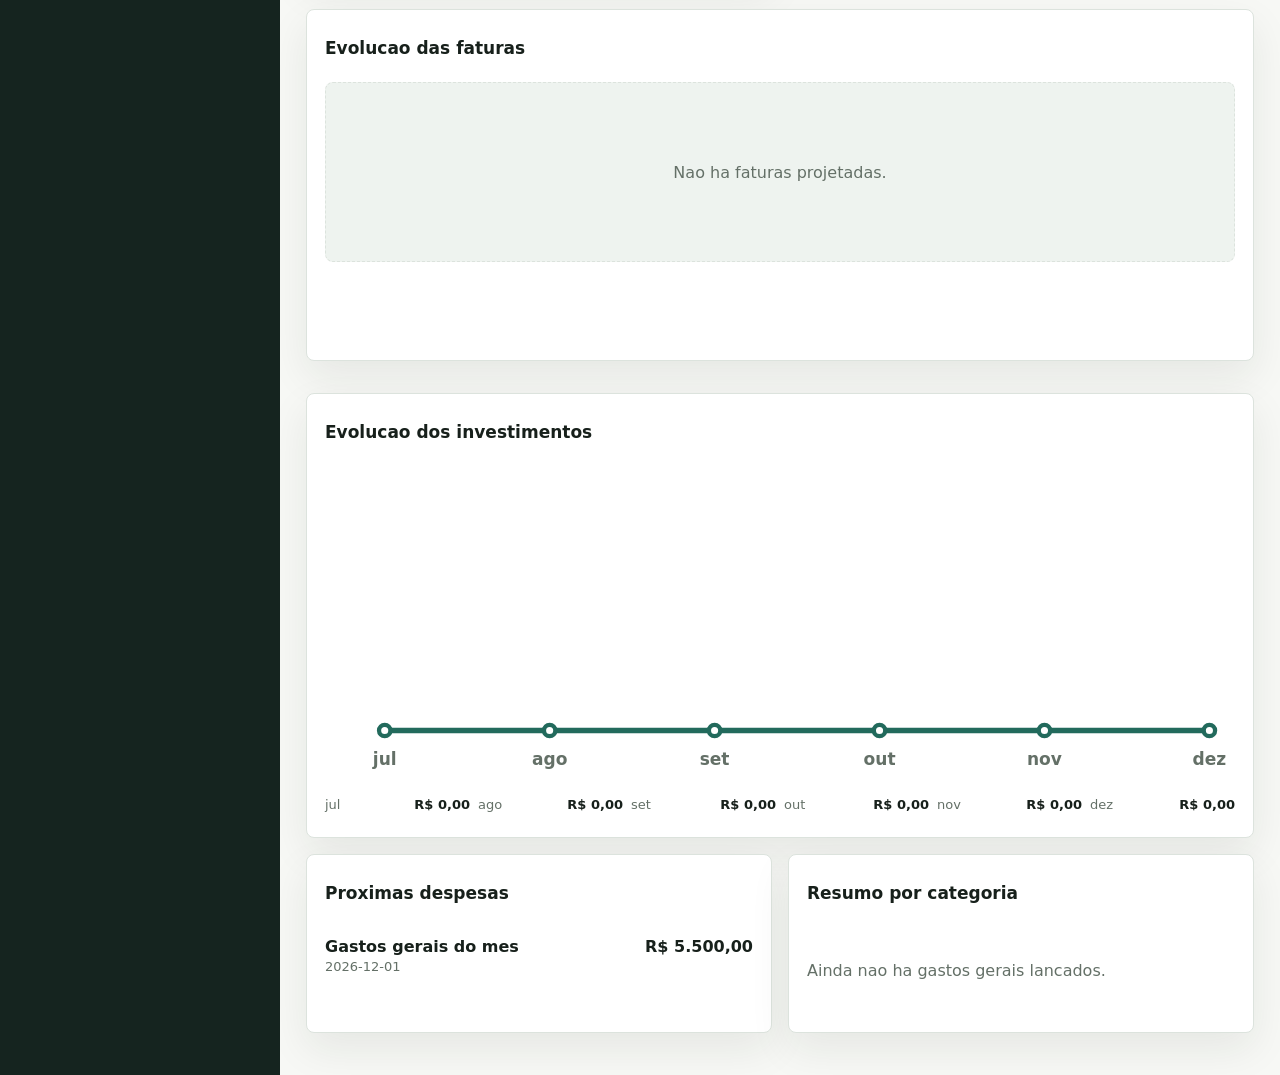
==== commit 1791bde7: "Adicionar logo e favicon do app" ====
--- a/index.html
+++ b/index.html
@@ -4,12 +4,16 @@
     <meta charset="utf-8" />
     <meta name="viewport" content="width=device-width, initial-scale=1" />
     <title>Orcamento de Casa</title>
-    <link rel="stylesheet" href="styles.css" />
+    <link rel="icon" href="assets/favicon.ico" sizes="any" />
+    <link rel="icon" type="image/png" sizes="32x32" href="assets/favicon-32.png" />
+    <link rel="icon" type="image/png" sizes="192x192" href="assets/favicon-192.png" />
+    <link rel="apple-touch-icon" href="assets/apple-touch-icon.png" />
+    <link rel="stylesheet" href="styles.css?v=20260609-logo1" />
   </head>
   <body>
     <aside class="sidebar">
       <div class="brand">
-        <div class="brand-mark">OC</div>
+        <img class="brand-logo" src="assets/logo-casa.png" alt="Orcamento de Casa" />
         <div>
           <h1>Orcamento de Casa</h1>
           <p>Planejado vs realizado</p>
@@ -476,6 +480,6 @@
       </form>
     </dialog>
 
-  <script src="app.js?v=20260609-dashboard-drilldown3"></script>
+  <script src="app.js?v=20260609-readonly1"></script>
 </body>
 </html>
--- a/styles.css
+++ b/styles.css
@@ -55,6 +55,7 @@
   margin-bottom: 28px;
 }
 
+.brand-logo,
 .brand-mark {
   display: grid;
   place-items: center;
@@ -64,6 +65,14 @@
   background: #d8efe1;
   color: #15392f;
   font-weight: 800;
+}
+
+.brand-logo {
+  display: block;
+  object-fit: cover;
+  border-radius: 50%;
+  background: #ffffff;
+  padding: 2px;
 }
 
 .brand h1,
@@ -138,6 +147,71 @@
 
 .sync-status.ok {
   color: var(--ok);
+}
+
+.read-only-badge {
+  display: inline-flex;
+  align-items: center;
+  min-height: 26px;
+  margin-top: 10px;
+  padding: 0 10px;
+  border-radius: 999px;
+  color: var(--primary-2);
+  background: #d8efe1;
+  font-size: 12px;
+  font-weight: 800;
+}
+
+body.read-only-mode [data-open-form],
+body.read-only-mode #gastoRapidoForm,
+body.read-only-mode #configView {
+  display: none !important;
+}
+
+body.locked-mode {
+  display: block;
+  background:
+    radial-gradient(circle at top left, rgba(34, 106, 92, 0.18), transparent 34%),
+    var(--bg);
+}
+
+body.locked-mode .sidebar,
+body.locked-mode .app-shell {
+  display: none;
+}
+
+.access-gate {
+  min-height: 100vh;
+  display: grid;
+  place-items: center;
+  padding: 24px;
+}
+
+.access-card {
+  width: min(420px, 100%);
+  display: grid;
+  gap: 16px;
+  padding: 28px;
+  border: 1px solid var(--line);
+  border-radius: 10px;
+  background: var(--surface);
+  box-shadow: var(--shadow);
+}
+
+.access-card h2,
+.access-card p {
+  margin: 0;
+}
+
+.access-card p,
+.access-card small {
+  color: var(--muted);
+}
+
+.access-card small {
+  min-height: 18px;
+  color: var(--danger);
+  font-weight: 700;
 }
 
 .sync-status.error {
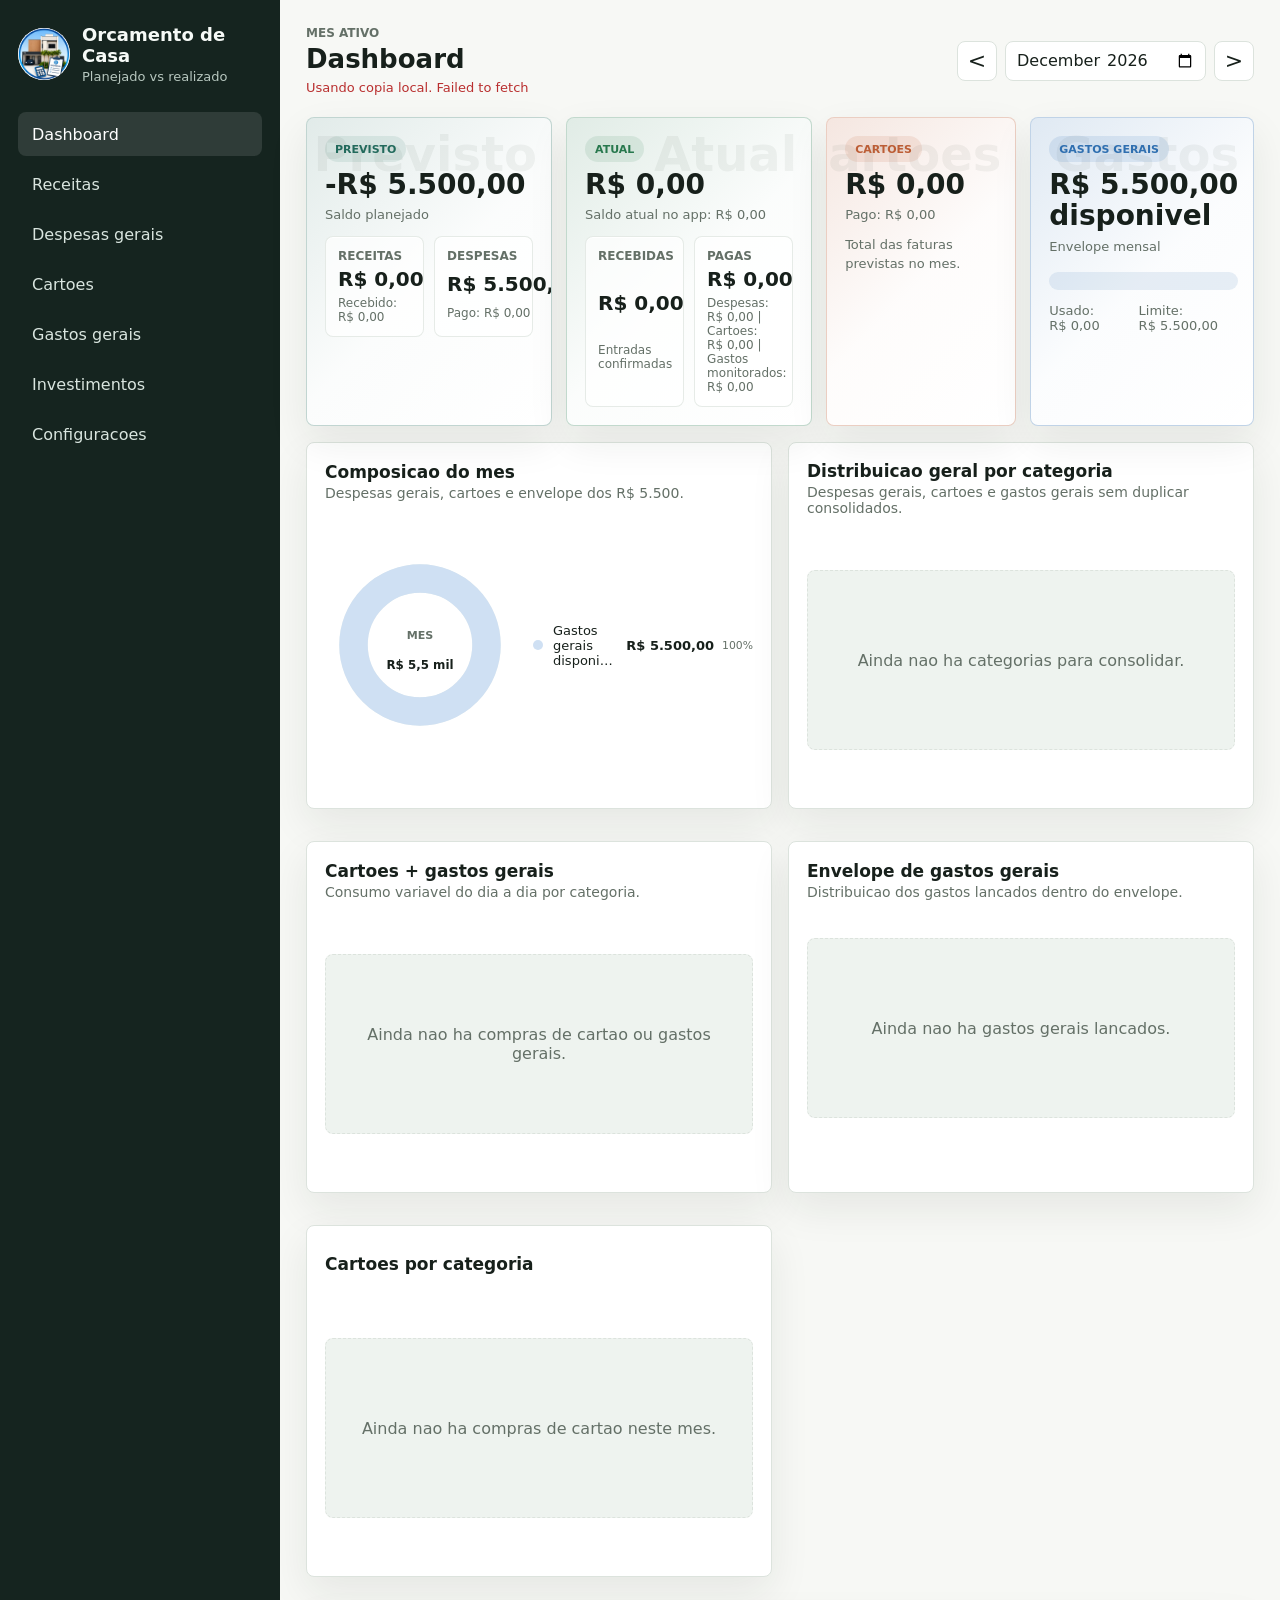
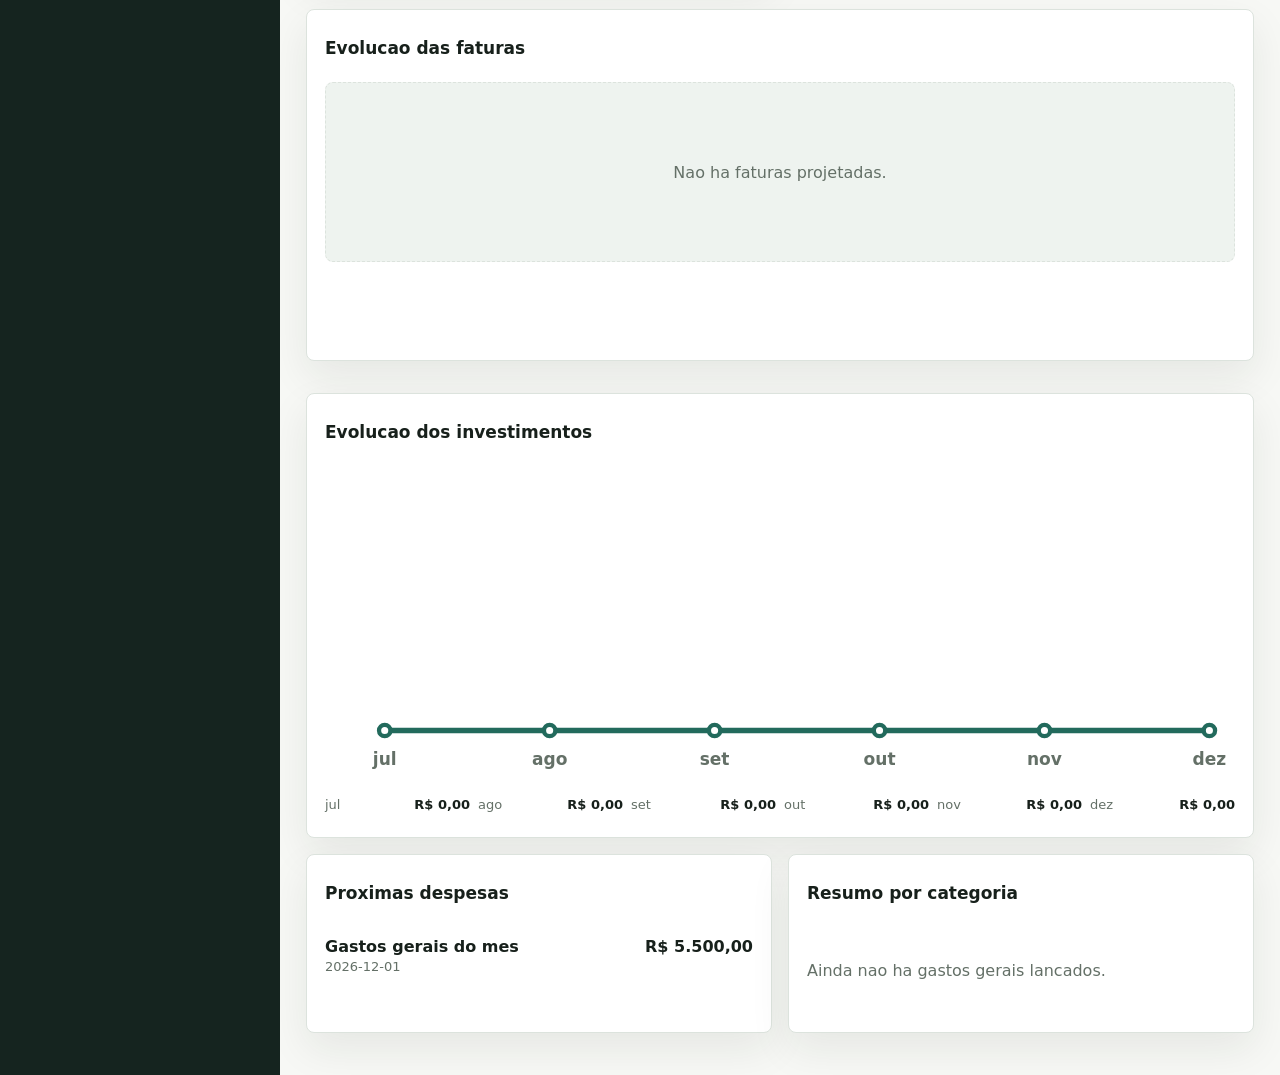
==== commit 3ccbf844: "Ajustar preenchimento do logo" ====
--- a/index.html
+++ b/index.html
@@ -8,7 +8,7 @@
     <link rel="icon" type="image/png" sizes="32x32" href="assets/favicon-32.png" />
     <link rel="icon" type="image/png" sizes="192x192" href="assets/favicon-192.png" />
     <link rel="apple-touch-icon" href="assets/apple-touch-icon.png" />
-    <link rel="stylesheet" href="styles.css?v=20260609-logo1" />
+    <link rel="stylesheet" href="styles.css?v=20260609-logo2" />
   </head>
   <body>
     <aside class="sidebar">
--- a/styles.css
+++ b/styles.css
@@ -69,10 +69,11 @@
 
 .brand-logo {
   display: block;
+  width: 52px;
+  height: 52px;
   object-fit: cover;
   border-radius: 50%;
   background: #ffffff;
-  padding: 2px;
 }
 
 .brand h1,
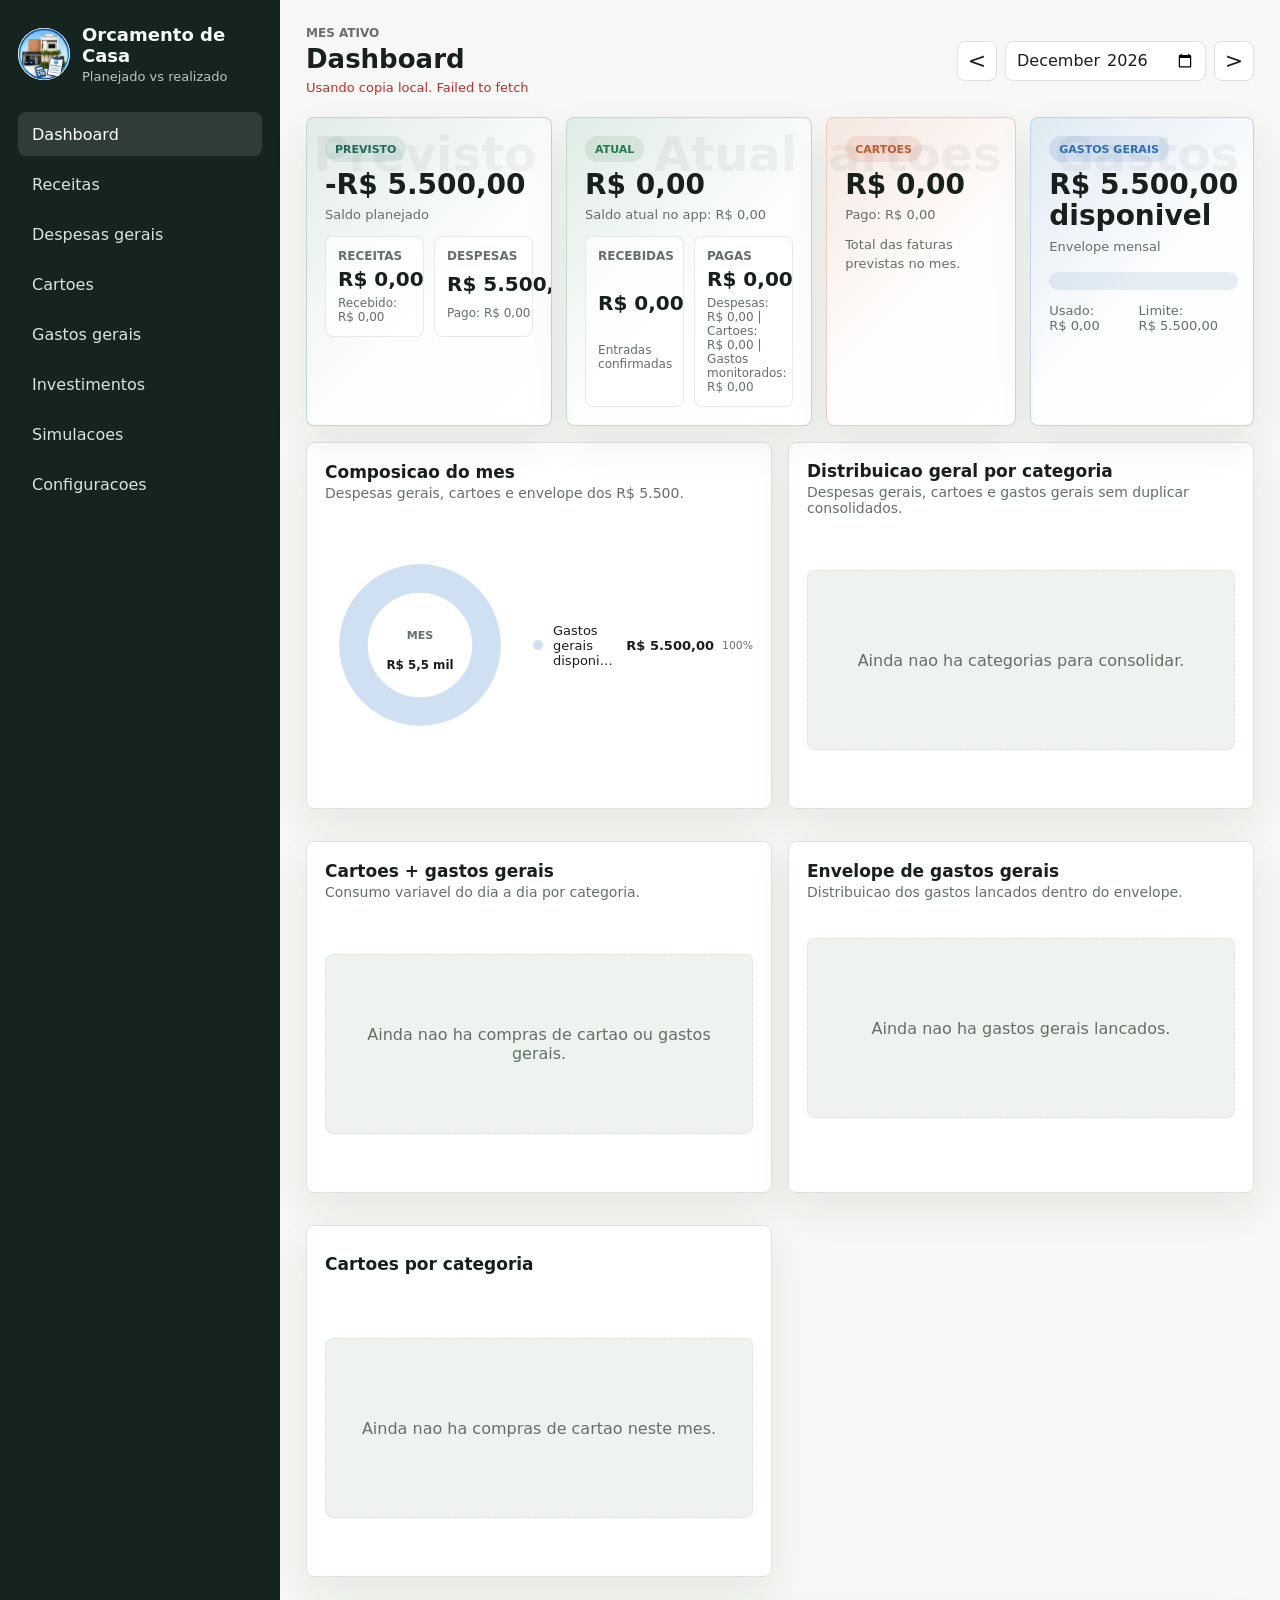
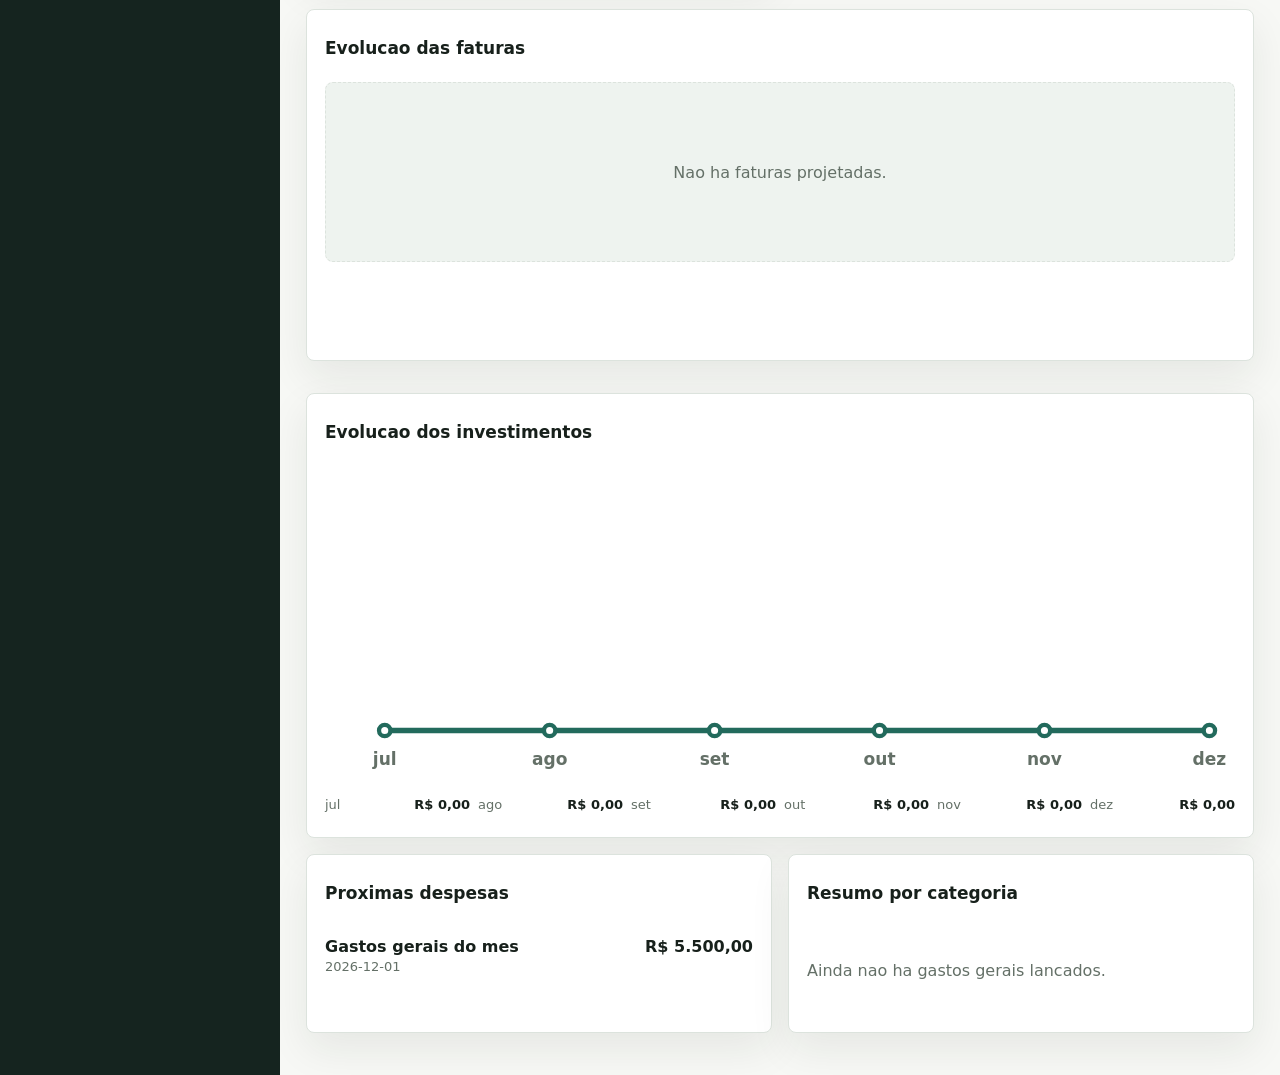
==== commit 5ba739d5: "Adicionar aba de simulacoes" ====
--- a/index.html
+++ b/index.html
@@ -8,7 +8,7 @@
     <link rel="icon" type="image/png" sizes="32x32" href="assets/favicon-32.png" />
     <link rel="icon" type="image/png" sizes="192x192" href="assets/favicon-192.png" />
     <link rel="apple-touch-icon" href="assets/apple-touch-icon.png" />
-    <link rel="stylesheet" href="styles.css?v=20260609-logo2" />
+    <link rel="stylesheet" href="styles.css?v=20260628-simulation1" />
   </head>
   <body>
     <aside class="sidebar">
@@ -27,6 +27,7 @@
         <button class="nav-item" data-view="cartoes">Cartoes</button>
         <button class="nav-item" data-view="gastos">Gastos gerais</button>
         <button class="nav-item" data-view="investimentos">Investimentos</button>
+        <button class="nav-item" data-view="simulacoes">Simulacoes</button>
         <button class="nav-item" data-view="config">Configuracoes</button>
       </nav>
     </aside>
@@ -279,6 +280,7 @@
                 <thead>
                   <tr>
                     <th>Descricao</th>
+                    <th>Data</th>
                     <th>Valor no mes</th>
                     <th>Parcela</th>
                     <th>Total compra</th>
@@ -419,6 +421,39 @@
         </div>
       </section>
 
+      <section class="view" id="simulacoesView">
+        <div class="panel">
+          <div class="panel-heading">
+            <div>
+              <h3>Simulacoes</h3>
+              <p>Cenarios temporarios. Nada aqui altera a planilha ou os lancamentos reais.</p>
+            </div>
+            <button class="primary-button" id="addSimulationButton">Nova simulacao</button>
+          </div>
+          <div class="simulation-tabs" id="simulationTabs"></div>
+        </div>
+
+        <div class="simulation-layout">
+          <aside class="panel simulation-controls">
+            <label>
+              Mes da simulacao
+              <input id="simulationMonthInput" type="month" />
+            </label>
+            <label>
+              Nome
+              <input id="simulationNameInput" type="text" />
+            </label>
+            <button class="secondary-button" id="resetSimulationButton">Restaurar itens</button>
+            <p class="simulation-note">Use os checkboxes para remover itens apenas desta simulacao.</p>
+          </aside>
+
+          <section class="simulation-content">
+            <div class="simulation-summary" id="simulationSummary"></div>
+            <div class="simulation-sections" id="simulationSections"></div>
+          </section>
+        </div>
+      </section>
+
       <section class="view" id="configView">
         <div class="section-grid">
           <form class="panel" id="configForm">
@@ -480,6 +515,6 @@
       </form>
     </dialog>
 
-  <script src="app.js?v=20260609-readonly1"></script>
+  <script src="app.js?v=20260628-simulation1"></script>
 </body>
 </html>
--- a/styles.css
+++ b/styles.css
@@ -1014,6 +1014,123 @@
   padding: 18px 0;
 }
 
+.simulation-tabs {
+  display: flex;
+  flex-wrap: wrap;
+  gap: 8px;
+  margin-top: 16px;
+}
+
+.simulation-tab {
+  min-height: 38px;
+  border: 1px solid var(--line);
+  border-radius: 8px;
+  padding: 0 12px;
+  color: var(--text);
+  background: var(--surface);
+  font-weight: 800;
+}
+
+.simulation-tab.active {
+  color: #ffffff;
+  border-color: var(--primary);
+  background: var(--primary);
+}
+
+.simulation-layout {
+  display: grid;
+  grid-template-columns: minmax(220px, 280px) minmax(0, 1fr);
+  gap: 16px;
+  margin-top: 16px;
+}
+
+.simulation-controls {
+  align-self: start;
+  display: grid;
+  gap: 12px;
+}
+
+.simulation-note {
+  margin: 0;
+  color: var(--muted);
+  font-size: 13px;
+  line-height: 1.4;
+}
+
+.simulation-content {
+  display: grid;
+  gap: 16px;
+}
+
+.simulation-summary {
+  display: grid;
+  grid-template-columns: repeat(3, minmax(0, 1fr));
+  gap: 12px;
+}
+
+.simulation-metric {
+  padding: 14px;
+  border: 1px solid var(--line);
+  border-radius: 8px;
+  background: var(--surface);
+  box-shadow: var(--shadow);
+}
+
+.simulation-metric span,
+.simulation-metric small {
+  display: block;
+  color: var(--muted);
+  font-size: 12px;
+}
+
+.simulation-metric strong {
+  display: block;
+  margin: 6px 0;
+  font-size: 22px;
+}
+
+.simulation-metric.emphasis {
+  border-color: rgba(34, 106, 92, 0.28);
+  background: #f0f7f3;
+}
+
+.simulation-sections {
+  display: grid;
+  gap: 16px;
+}
+
+.simulation-list {
+  display: grid;
+  gap: 8px;
+}
+
+.simulation-row {
+  display: grid;
+  grid-template-columns: 22px minmax(0, 1fr) auto;
+  gap: 10px;
+  align-items: center;
+  padding: 10px;
+  border: 1px solid var(--line);
+  border-radius: 8px;
+  background: var(--surface);
+}
+
+.simulation-row small {
+  display: block;
+  margin-top: 3px;
+  color: var(--muted);
+}
+
+.simulation-row.excluded {
+  opacity: 0.48;
+  background: var(--surface-2);
+}
+
+.simulation-row.excluded span,
+.simulation-row.excluded > strong {
+  text-decoration: line-through;
+}
+
 @media (max-width: 1000px) {
   body {
     grid-template-columns: 1fr;
@@ -1033,7 +1150,9 @@
   .section-grid,
   .dashboard-visual-grid,
   .dashboard-overview,
-  .quick-layout {
+  .quick-layout,
+  .simulation-layout,
+  .simulation-summary {
     grid-template-columns: 1fr;
   }
 
